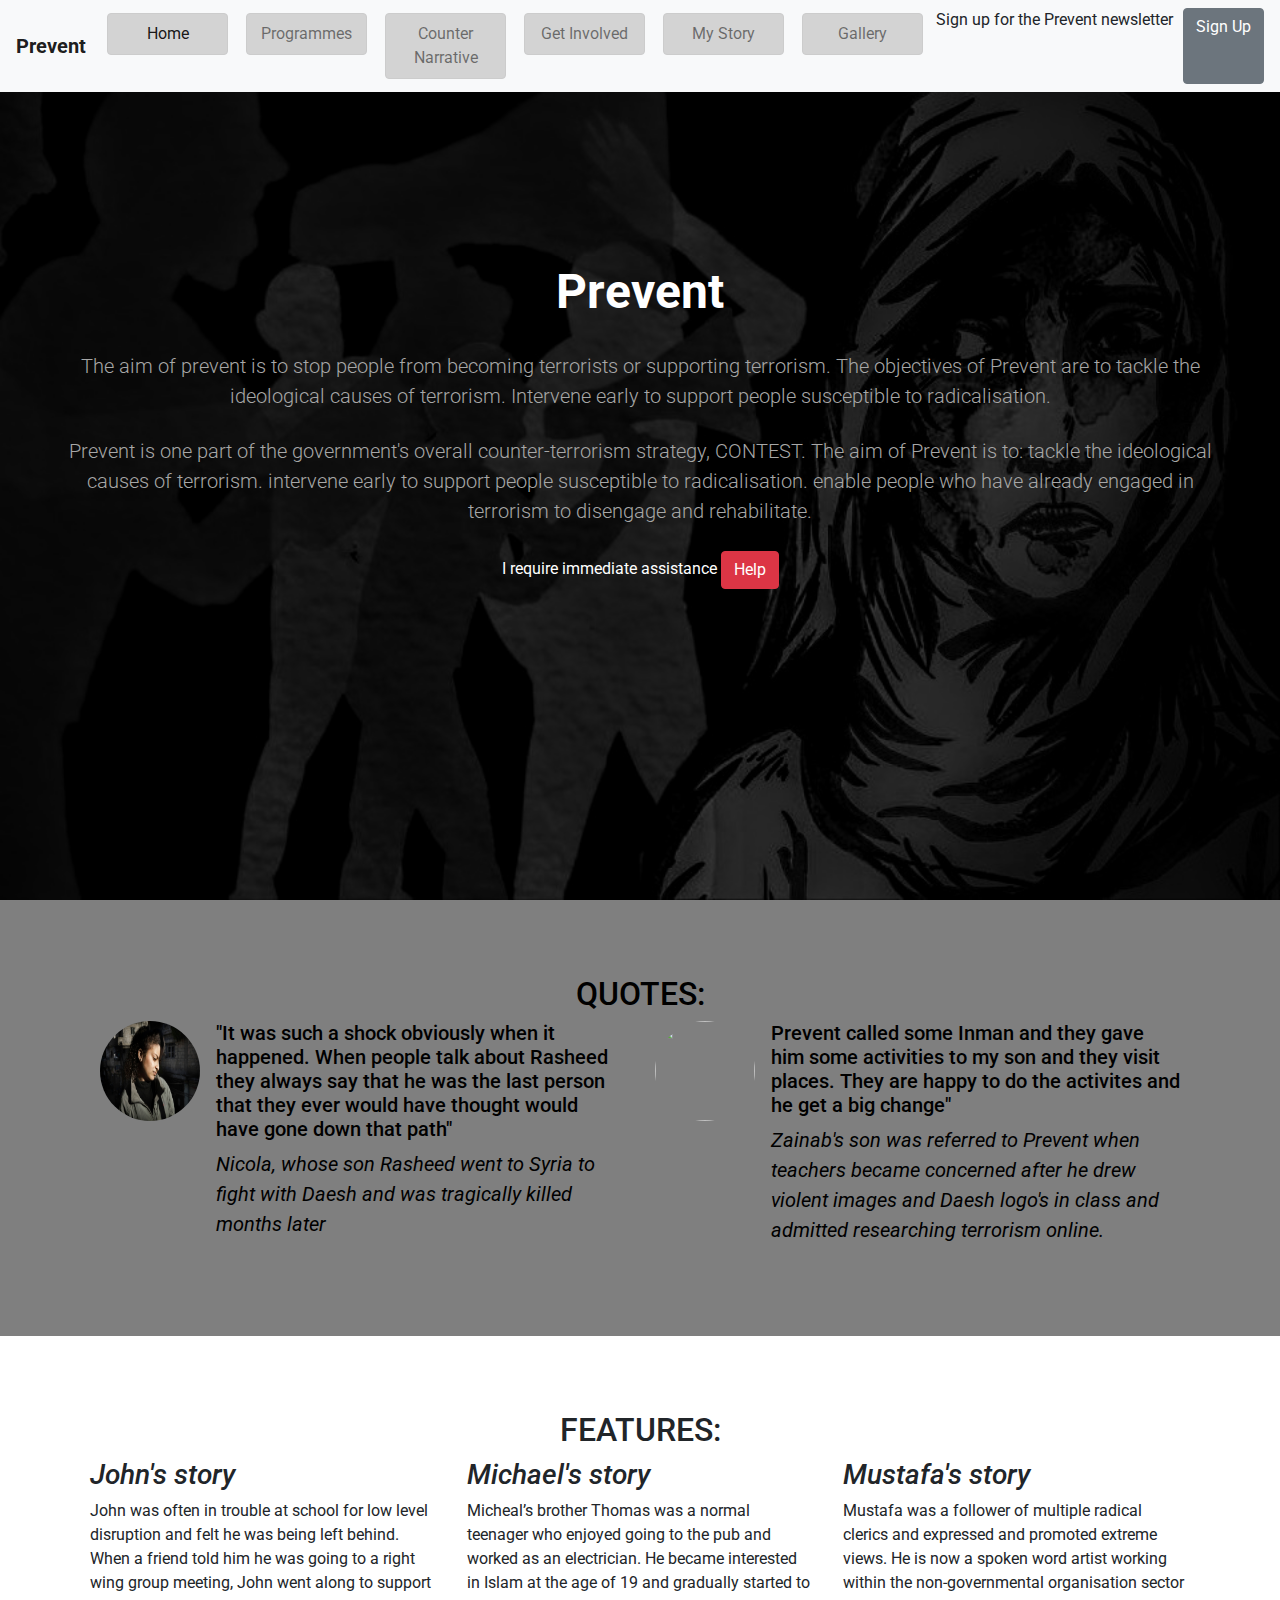
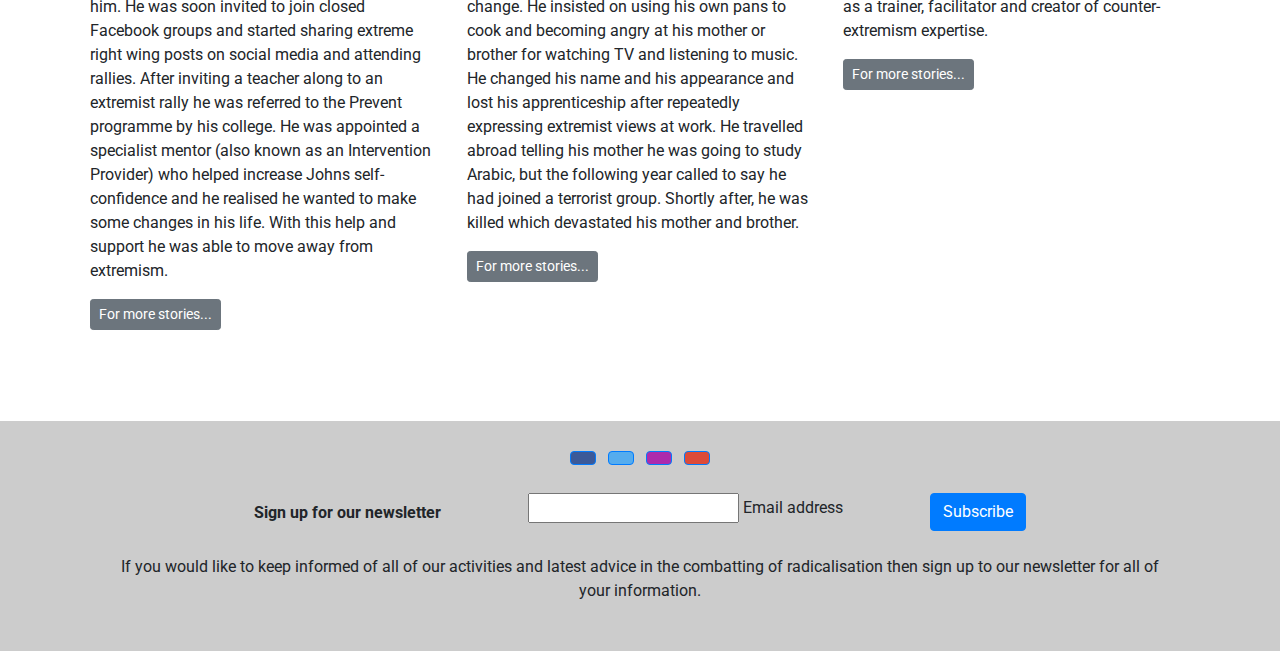
==== index.html @ 897208bc "fix error" ====
<!DOCTYPE html>
<html lang="en">

<head>
    <meta charset="UTF-8">
    <meta name="viewport" content="width=device-width, initial-scale=1.0">
    <!-- Font awesome -->
    <script src="https://kit.fontawesome.com/497e577645.js" crossorigin="anonymous"></script>
    <!-- Bootstrap -->
    <link rel="stylesheet" href="https://maxcdn.bootstrapcdn.com/bootstrap/4.1.3/css/bootstrap.min.css">
    <!-- CSS file -->
    <link rel="stylesheet" href="assets/style.css">
    <!-- Favicon -->
    <link rel="icon" type="image/png" sizes="48x48" href="../assets/images/red_hand_favicon.jpg">
    <!-- Meta tags, kewywords, author for SEO -->
    <meta name="description" content="The aim of Prevent is to stop people from becoming terrorists or supporting terrorism.">
    <meta name="keywords" content="Prevent, radicalisation, terrorism">
    <meta name="author" content="ShakaHacka">
    <!-- Topic and Site Title -->
    <title>Prevent</title>
</head>

<body>
    <!--Nav-->
    <!-- Nav bar styles with responsive expansion and fixed positioning as well as colours -->
    <nav class="navbar navbar-light navbar-expand-lg bg-light fixed-top">
        <!-- Sends user back to home page when clicked -->
        <a href="/index.html" class="navbar-brand"><strong>Prevent</strong>
        </a>
        <!-- Toggle navigation for smaller devices -->
        <button class="navbar-toggler ml-auto" type="button" data-toggle="collapse" data-target="#navbarNavDropdown"
            aria-controls="navbarNavDropdown" aria-expanded="false" aria-label="Toggle navigation">
            <!-- Toggle burger icon -->
            <span class="navbar-toggler-icon"></span></button>
        
        <div class="collapse navbar-collapse" id="navbarNavDropdown">
            <!-- Site pages linked in nav bar -->
            <ul class="navbar-nav w-100 d-flex justify-content-between">
                <!-- Home page -->
                <li class="active nav-item mr-2"><a class="nav-link" href="index.html">Home</a></li>
                <!-- Programmes page -->
                <li class="nav-item mr-2"><a class="nav-link" href="programmes.html">Programmes</a></li>
                <!-- Counter Narrative page leading straight to downloadable document in seperate tab -->
                <li class="nav-item mr-2"><a class="nav-link"
                        href="assets/Radicalisation-the-counter-narrative-and-identifying-the-tipping-point-government-response-Eighth-Report-26-17-Cm-9555.pdf"
                        target="_blank">Counter
                        Narrative</a></li>
                <!-- Get involved page -->
                <li class="nav-item mr-2"><a class="nav-link" href="getinvolved.html">Get Involved</a></li>
                <!-- My story page -->
                <li class="nav-item mr-2"><a class="nav-link" href="mystory.html">My Story</a></li>
                <!-- Gallery page -->
                <li class="nav-item mr-2"><a class="nav-link" href="gallery.html">Gallery</a></li>
                <!-- Sign up button and label -->
            <label for="signup-button" class="label-button-spacing">Sign up for the Prevent
                    newsletter</label>
            <a href="#" id="signup-button" class="btn btn-secondary" data-toggle="modal"
                    data-target="#signupModal">Sign Up</a>
            </ul>
        </div>

        <!-- Sign Up Modal -->
        <div class="modal fade" id="signupModal" tabindex="-1" aria-labelledby="signupModalLabel" aria-hidden="true">
            <div class="modal-dialog">
                <div class="modal-content">
                    <div class="modal-header">
                        <h5 class="modal-title" id="signupModalLabel">Sign Up</h5>
                        <button type="button" class="close" data-dismiss="modal" aria-label="Close">
                            <span aria-hidden="true">&times;</span>
                        </button>
                    </div>
                    <div class="modal-body">
                        <!-- Sign up form inside modal popup -->
                        <form>
                            <div class="form-group">
                                <label for="first-name">First Name</label>
                                <input type="text" class="form-control" id="first-name"
                                    placeholder="Enter your first name">
                                <div class="form-group">
                                    <label for="Last">Last Name</label>
                                    <input type="text" class="form-control" id="last"
                                        placeholder="Enter your last name">
                                    <div class="form-group">
                                        <label for="email">Email address</label>
                                        <input type="email" class="form-control" id="email"
                                            placeholder="Enter your email">
                                    </div>

                                </div>
                                <!-- Submit button -->
                                <button type="submit" class="btn btn-secondary">Sign Up</button>
                            </div>
                        </form>
                    </div>
                    <div class="modal-footer">
                        <button type="button" class="btn btn-secondary" data-dismiss="modal">Close</button>
                    </div>
                    </ul>
    </nav>
    <!-- Background image in entrance of home page -->
    <div class="container-fluid callout-container">
        <div class="opaque-overlay">&nbsp;</div>
        <div class="row">
            <div class="col-12">
                <!-- Callout style introduction to page with title and brief text -->
                <section class="callout jumbotron text-center">
                    <h1 class="jumbotron-header">Prevent</h1>
                    <p class="lead">The aim of prevent is to stop people from becoming terrorists or supporting
                        terrorism.
                        The objectives of Prevent are to tackle the ideological causes of terrorism.
                        Intervene early to support people susceptible to radicalisation.</p>
                        <p class="lead">Prevent is one part of the government's overall counter-terrorism strategy, CONTEST. The aim of Prevent is to: tackle the ideological causes of terrorism. intervene early to support people susceptible to radicalisation. enable people who have already engaged in terrorism to disengage and rehabilitate.</p>
                    <!-- immediate assistance drop down button section -->
                    <div class="form-group">
                        <label for="immediate-assistance-button">I require immediate assistance</label>
                        <!-- button is added with boostrap -->
                        <button type="button" class="btn btn-danger" id="immediate-assistance-button">Help</button>
                    </div>
                    <div class="form-group" id="text-field-group" style="display: none;">
                        <p>If you do not work for a sector that falls under the Prevent duty, but you have a
                            concern
                            <!-- embedded link in local council -->
                            about an individual that you would like to share, please contact your <a href="https://www.gov.uk/guidance/making-a-referral-to-prevent">local council</a>
                            or
                            call the national police Prevent advice line on 0800 011 3764.
                            If you're deaf, hard of hearing or have a speech impairment, a police non-emergency
                            number is available as a text phone service on 18001 101.
                        </p>
                </section>
            </div>
        </div>
    </div>

    <!-- Main content of home page -->
    <div class="container-wrapper">
        <div class="container quotes-container content-container">
            <!-- quotes section -->
            <section class="quotes">
                <div class="row">
                    <div class="col-12 page-header">
                        <h2 class="text-uppercase">Quotes:</h2>
                    </div>
                </div>
                <div class="row">
                    <div class="col-12 col-md-6">
                        <div class="media">
                            <div class="d-none d-sm-block">
                                <img src="assets/images/image-sulaf-by-carole-alfarah.jpg" class="rounded-circle mr-3"
                                    height=100 width=100>
                            </div>
                            <div class="media-body">
                                <blockquote class="blockquote">
                                    <h5>"It was such a shock obviously when it happened. When people talk
                                        about Rasheed they always say that he was the last person that
                                        they ever would have thought would have gone down that path"</h5>
                                    <p><em>Nicola, whose son Rasheed went to Syria to fight with Daesh and
                                            was tragically killed months later</em></p>
                                </blockquote>
                            </div>
                        </div>
                    </div>



                    <div class="col-12 col-md-6">
                        <div class="media">
                            <div class="d-none d-sm-block">
                                <img src="assets/images/UNDP_Turkey_2021_mersin_innovation_center_182.jpeg"
                                    class="rounded-circle mr-3" height=100 width=100>
                            </div>
                            <div class="media-body">
                                <blockquote class="blockquote">
                                    <h5>Prevent called some Inman and they gave him some activities to my son and they
                                        visit places. They are happy to do the activites and he get a big change"</h5>
                                    <p><em>Zainab's son was referred to Prevent when teachers became concerned after he
                                            drew
                                            violent
                                            images and Daesh logo's in class and admitted researching terrorism
                                            online.</em></p>

                                </blockquote>
                            </div>
                        </div>
                    </div>
            </section>
        </div>
    </div>


    <!---features-->
    <section class="features">
        <div class="container features-container content-container">
            <div class="row">
                <div class="col-12 page-header">
                    <h2 class="text-uppercase">Features:</h2>
                </div>
            </div>

            <div class="row">
                <div class="col-12 col-md-6 col-lg-4">
                    <div class="features">
                        <h3><i class="fa-solid fa-book-open d-none d-sm-inline"> John's story</i></h3>
                        <p>John was often in trouble at school for low level disruption and felt he was being left behind. When a friend told him he was going to a right wing group meeting, John went along to support him. He was soon invited to join closed Facebook groups and started sharing extreme right wing posts on social media and attending rallies. After inviting a teacher along to an extremist rally he was referred to the Prevent programme by his college. He was appointed a specialist mentor (also known as an Intervention Provider) who helped increase Johns self-confidence and he realised he wanted to make some changes in his life. With this help and support he was able to move away from extremism. </p>
                        <!-- Link to my story page -->
                        <p><a class="btn btn-sm btn-secondary" href="mystory.html">For more stories...</a></p>
                    </div>
                </div>
                <div class="col-12 col-md-6 col-lg-4">
                    <div class="features">
                        <h3><i class="fa-solid fa-book-open d-none d-sm-inline"> Michael's story</i></h3>
                        <p>Micheal’s brother Thomas was a normal teenager who enjoyed going to the pub and worked as an electrician. He became interested in Islam at the age of 19 and gradually started to change. He insisted on using his own pans to cook and becoming angry at his mother or brother for watching TV and listening to music. He changed his name and his appearance and lost his apprenticeship after repeatedly expressing extremist views at work. He travelled abroad telling his mother he was going to study Arabic, but the following year called to say he had joined a terrorist group. Shortly after, he was killed which devastated his mother and brother.
                        </p>
                        <!-- Link to my story page -->
                        <p><a class="btn btn-sm btn-secondary" href="mystory.html">For more stories...</a></p>
                    </div>
                </div>
                <div class="col-12 d-md-none d-lg-block col-lg-4">
                    <div class="features">
                        <h3><i class="fa-solid fa-book-open d-none d-sm-inline"> Mustafa's story</i></h3>
                        <p>Mustafa was a follower of multiple radical clerics and expressed and promoted extreme views. He is now a spoken word artist working within the non-governmental organisation sector as a trainer, facilitator and creator of counter-extremism expertise.
                        </p>
                        <!-- Link to my story page -->
                        <p><a class="btn btn-sm btn-secondary" href="mystory.html">For more stories...</a></p>

                    </div>
                </div>
            </div>
    </section>
    </div>
    </div>


    </article>

    <!-- Footer -->
    <footer class="text-center" style="background-color:#cccccc;">

    <div class="container p-4">

        <!-- Social Media contact links -->
        <section class="mb-4">
            <!-- Facebook styled link in footer -->
            <a class="btn btn-primary btn-floating m-1" style="background-color: #3b5998" href="https://en-gb.facebook.com/" target="_blank" role="button"><i class="fab fa-facebook-f"></i></a>
            <!-- Twitter styled link in footer -->
            <a class="btn btn-primary btn-floating m-1" style="background-color: #55acee" href="https://x.com/?lang=en" target="_blank" role="button"><i class="fab fa-twitter"></i></a>
            <!-- Instagram styled link in footer -->
            <a class="btn btn-primary btn-floating m-1" style="background-color: #ac2bac" href="https://www.instagram.com/" target="_blank" role="button"><i class="fab fa-instagram"></i></a>
            <!-- Youtube styled link in footer -->
            <a class="btn btn-primary btn-floating m-1" style="background-color: #dd4b39" href="https://www.youtube.com/watch?v=Otc2eaRY32s&t=25s&pp=ygUccHJldmVudCByYWRpY2FsaXNhdGlvbiB2aWRlbw%3D%3D" target="_blank" role="button"><i class="fab fa-youtube"></i></a>
        </section>
<!-- signup section of footer with a form for easy access on any page. -->
        <section class="">
            <form action="">
                <!-- bootstrap styles added to layout the footer features -->
                <div class="row d-flex justify-content-center">
                    <div class="col-auto">
                        <!-- Sign up form part of the footer -->
                        <p class="pt-2">
                            <strong>Sign up for our newsletter</strong>
                        </p>
                    </div>
                    <div class="col-md-5 col-12">
                        <div class="form-outline mb-4">
                            <input type="email" id="form5Example2" lass="form-control" />
                            <label class="form-label" for="form5Example2">Email address</label>
                        </div>
                    </div>
                    <!-- Signup submit button -->
                    <div class="col-auto">
                        <button type="submit" class="btn btn-primary mb-4">Subscribe</button>
                    </div>
                </div>
            </form>
        </section>
<!-- signup section of the footer, adding another accessible option on every page to easily sign up for more information -->
        <section class="mb-4">
            <p>If you would like to keep informed of all of our activities and latest advice in the combatting of radicalisation then sign up to our newsletter for all of your information.</p>
        </section>
    </div>
</footer>




<!-- modal section for signup -->
<div class="modal" tabindex="-1">
    <div class="modal-dialog">
        <div class="modal-content">
            <div class="modal-header">
                <h5 class="modal-title">Modal title</h5>
                <button type="button" class="close" data-dismiss="modal" aria-label="Close">
                    <span aria-hidden="true">&times;</span>
                </button>
            </div>
            <div class="modal-body">
                <p>Modal body text goes here.</p>
            </div>
            <div class="modal-footer">
                <button type="button" class="btn btn-secondary" data-dismiss="modal">Close</button>
                <button type="button" class="btn btn-primary">Save changes</button>
            </div>
        </div>
    </div>
</div>
    <!-- javascript links -->
<script src="https://cdn.jsdelivr.net/npm/jquery@3.5.1/dist/jquery.slim.min.js" integrity="sha384-DfXdz2htPH0lsSSs5nCTpuj/zy4C+OGpamoFVy38MVBnE+IbbVYUew+OrCXaRkfj" crossorigin="anonymous"></script>
<script src="https://cdn.jsdelivr.net/npm/popper.js@1.16.1/dist/umd/popper.min.js" integrity="sha384-9/reFTGAW83EW2RDu2S0VKaIzap3H66lZH81PoYlFhbGU+6BZp6G7niu735Sk7lN" crossorigin="anonymous"></script>
<script src="https://cdn.jsdelivr.net/npm/bootstrap@4.6.2/dist/js/bootstrap.min.js" integrity="sha384-+sLIOodYLS7CIrQpBjl+C7nPvqq+FbNUBDunl/OZv93DB7Ln/533i8e/mZXLi/P+" crossorigin="anonymous"></script>
<link rel="stylesheet" href="https://cdn.jsdelivr.net/npm/bootstrap@4.6.2/dist/css/bootstrap.min.css" integrity="sha384-xOolHFLEh07PJGoPkLv1IbcEPTNtaed2xpHsD9ESMhqIYd0nLMwNLD69Npy4HI+N" crossorigin="anonymous">
<!-- script for field entry -->
<script>
    document.getElementById('immediate-assistance-button').addEventListener('click', function () {
        var textFieldGroup = document.getElementById('text-field-group');
        if (textFieldGroup.style.display === 'none') {
                textFieldGroup.style.display = 'block';
            } else {
                textFieldGroup.style.display = 'none';
            }
        });
</script>

</body>

</html>
---- assets/style.css ----
@import url('https://fonts.googleapis.com/css?family=Roboto:100,200,300,400,500,600,700|Exo:100,200,300,400,500,600,700');

section {
    padding-left: 10px;
    padding-right: 10px;
}

/* container styling */

.container-wrapper {
    background-color: rgba(0, 0, 0, .5);
    color: black;
}

.alert-container {}

.callout-container {
    color: #fff;
    height: 100vh;
    background: url(../assets/images/param-featured-radicalisation.jpg) no-repeat bottom right fixed;
    -webkit-background-size: cover;
    -moz-background-size: cover;
    -o-background-size: cover;
    background-size: cover;
    display: flex;
    align-items: center;
    justify-content: center;
    position: relative;
    font-family: 'Roboto', sans-serif;

}

.opaque-overlay {
    position: absolute;
    top: 0;
    left: 0;
    height: 100%;
    width: 100%;
    background-color: rgba(0, 0, 0, 0.5);
}

.quotes-container {
    padding: 20px;

}

.features-container {
    padding: 20px;

}

/* page heading */
.page-header {
    margin-bottom: 0;
    border-bottom: 0;
    text-align: center;
}

.page-header h2 {
    margin-top: 0;
    }

    /* Content container */
    .content-container {
    padding-top: 75px;
    padding-bottom: 75px;
    }


    /*-------------------footer------------*/
    .inline-block {
        display: inline-block;
    }
    .general-sub {
        color: black;

    }
    
/*-------jumbotron-----*/

.jumbotron {
    background-color: transparent !important;
}

.jumbotron h1 {
    color: white;
    font-weight: bold;
    font-size: 3em;
    margin-bottom: 30px;
    color: white;
    border: none;
}

.jumbotron .lead {
    color: #a7a7a7;
    margin: 25px 0;
}

.jumbotron small {
    font-size: 100%;
    font-style: italic;
    color: #d0d0d0;
}

/* Navbar Styling */
.navbar-nav {
    display: flex;
    justify-content: space-between;
    width: 100%;
}

.nav-item {
    flex: 1;
    /* Make each nav item take equal space */
}

.nav-item .nav-link {
    border: 1px solid #ccc;
    border-radius: 4px;
    padding: 8px 12px;
    margin: 5px;
    text-align: center;
    color: black;
    background-color: lightgrey;
}

.nav-item .nav-link:hover {
    text-decoration: underline;
}

.label-button-spacing {
    margin-left: 0px;
    text-align: left;
    margin-right: 10px;
}


#circle-cover-bg {
    background: url(../assets/images/large.webp) no-repeat center center;
    background-size: cover;

    height: 90vw;
    width: 90vw;
    margin-bottom: 20px;
    /*---makes the picture a circle----*/
    border-radius: 50%;
    max-width: 300px;
    max-height: 300px;


}


#programme-image {
    display: flex;
    align-items: center;
    justify-content: center;

}

.programmes-background {
    color: white;
    background: url(../assets/images/param-featured-radicalisation.jpg) repeat bottom right fixed;

}


/* mystory styling */
/* styling for the main body of the mystory page */
main {
    margin: 0;
    background-color: rgb(41, 38, 38);
    display: block;
}
/* makes the youtube video the original size when embedded */
#casestudy-video {
    max-width: initial;
}
/* styling for first case study heading div */
#casestudy1 {
    text-align: center;
    color: #fff;
    padding: 20px;
    font-size: 2.5rem;
}
/* styling for second case study heading div*/
#casestudy2 {
    text-align: center;
    color: #fff;
    padding: 20px;
    font-size: 2.5rem;
}
/* style for immediate help section */
.immediatehelp div > h2 {
    text-align: center;
    padding: 20px;
    color: #db1717;
    font-size: 3rem;
}
.immediatehelp div > p {
    font-size: larger;
    text-align: left;
    padding: 20px;
}



/* Footer Styling */
.footer  {
    margin-top: 5px;
}


/*--------------------------------different devices---------------*/
/* Adjust header layout for mobile */
@media (max-width: 768px) {
    header {
        padding: 10px;
    }

}

/* Adjust main content layout for mobile */
@media  (max-width: 768px) {
    main {
        padding: 10px;
    }
}

/* Adjust footer layout for mobile */
@media (max-width: 768px) {
    footer {
        padding: 10px;
    }
}



/* Media Queries for my story page */
/* for screens 1200px wide and above (desktop) */
@media screen and (min-width: 1200px) {

}

/* for screens that are 768px wide or less (tablet+mobile) */
@media screen and (max-width: 768px) { 
    #casestudy-title {
        font-size: 1.8rem;
    }
    iframe {
        max-width: 400px;
        max-height: 200px;
    }
}

/* for screens that are 520px wide or less (mobile) */
@media screen and (max-width: 520px) {
    iframe {
        max-width: 250px;
        max-height: 130px;
    }
}
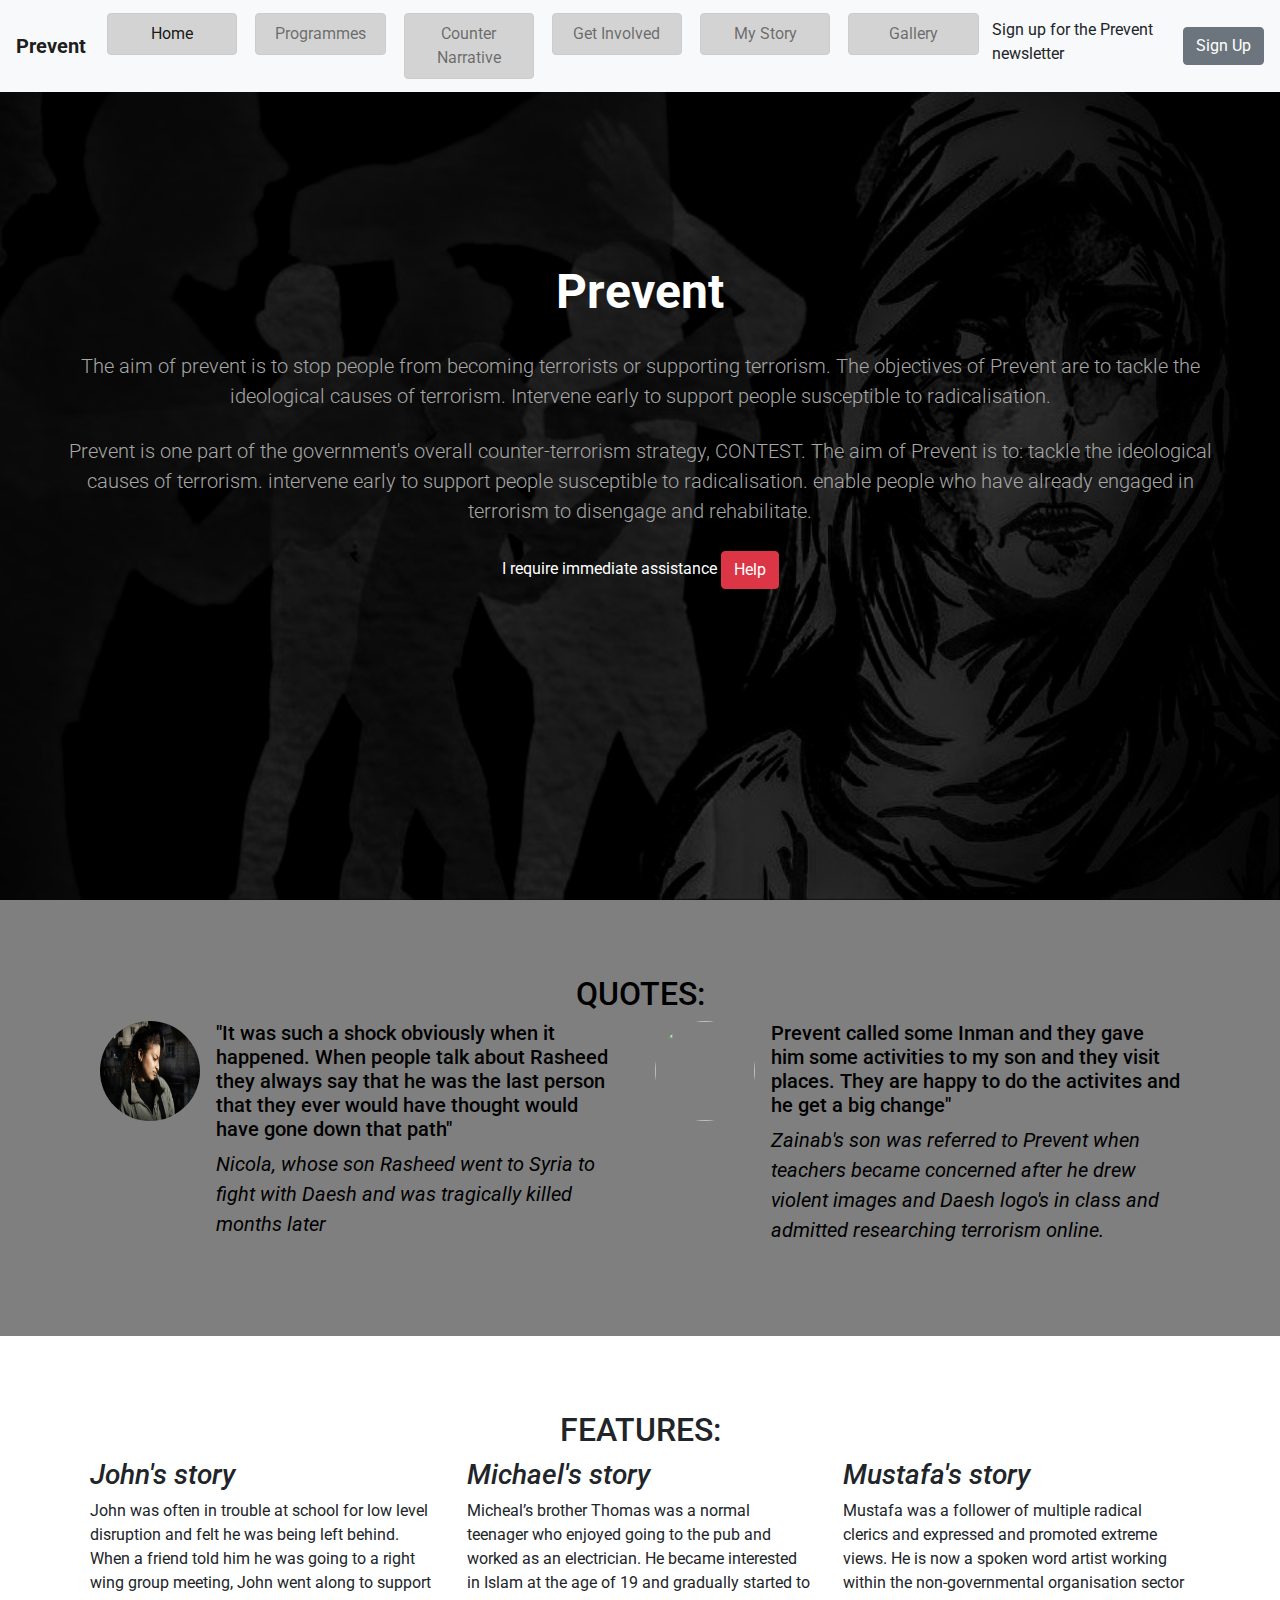
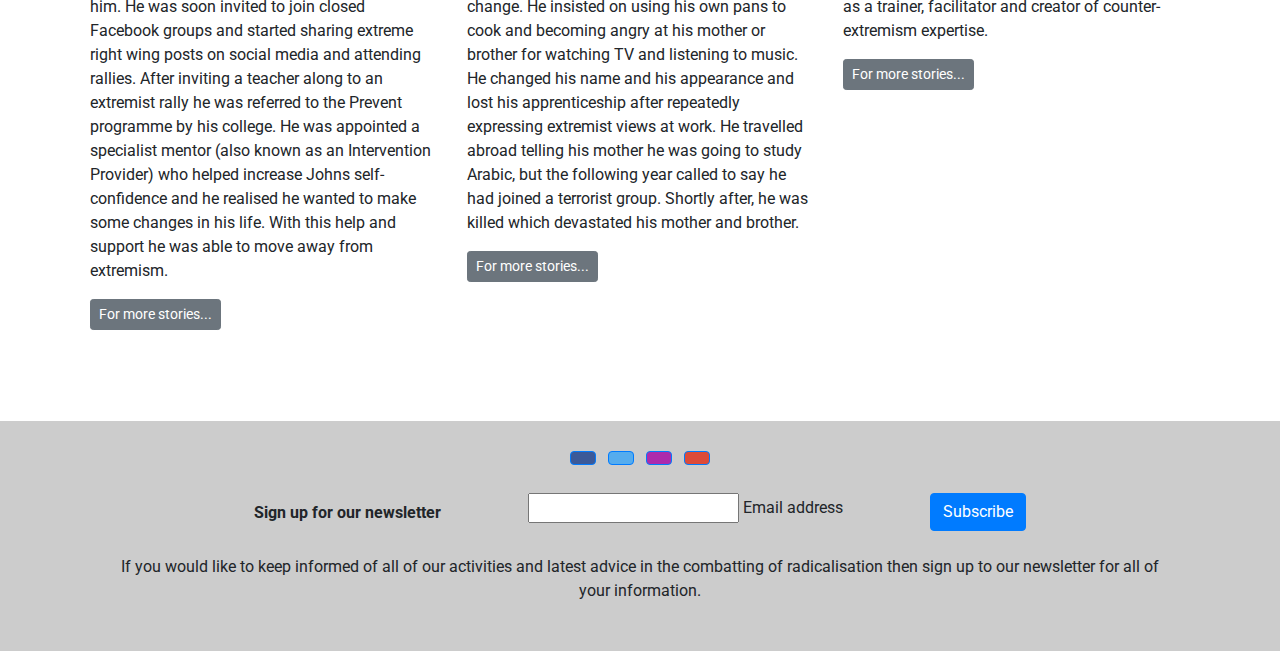
==== commit 6ffadb0c: "fix errors" ====
--- a/index.html
+++ b/index.html
@@ -25,8 +25,7 @@
     <!-- Nav bar styles with responsive expansion and fixed positioning as well as colours -->
     <nav class="navbar navbar-light navbar-expand-lg bg-light fixed-top">
         <!-- Sends user back to home page when clicked -->
-        <a href="/index.html" class="navbar-brand"><strong>Prevent</strong>
-        </a>
+        <a href="/index.html" class="navbar-brand"><strong>Prevent</strong></a>
         <!-- Toggle navigation for smaller devices -->
         <button class="navbar-toggler ml-auto" type="button" data-toggle="collapse" data-target="#navbarNavDropdown"
             aria-controls="navbarNavDropdown" aria-expanded="false" aria-label="Toggle navigation">
@@ -51,14 +50,15 @@
                 <li class="nav-item mr-2"><a class="nav-link" href="mystory.html">My Story</a></li>
                 <!-- Gallery page -->
                 <li class="nav-item mr-2"><a class="nav-link" href="gallery.html">Gallery</a></li>
+            </ul>
                 <!-- Sign up button and label -->
-            <label for="signup-button" class="label-button-spacing">Sign up for the Prevent
+                <label for="signup-button" class="label-button-spacing">Sign up for the Prevent
                     newsletter</label>
             <a href="#" id="signup-button" class="btn btn-secondary" data-toggle="modal"
                     data-target="#signupModal">Sign Up</a>
-            </ul>
         </div>
 
+    </nav>       
         <!-- Sign Up Modal -->
         <div class="modal fade" id="signupModal" tabindex="-1" aria-labelledby="signupModalLabel" aria-hidden="true">
             <div class="modal-dialog">
@@ -95,8 +95,11 @@
                     <div class="modal-footer">
                         <button type="button" class="btn btn-secondary" data-dismiss="modal">Close</button>
                     </div>
-                    </ul>
-    </nav>
+                </div>
+            </div>        
+        </div>            
+
+
     <!-- Background image in entrance of home page -->
     <div class="container-fluid callout-container">
         <div class="opaque-overlay">&nbsp;</div>
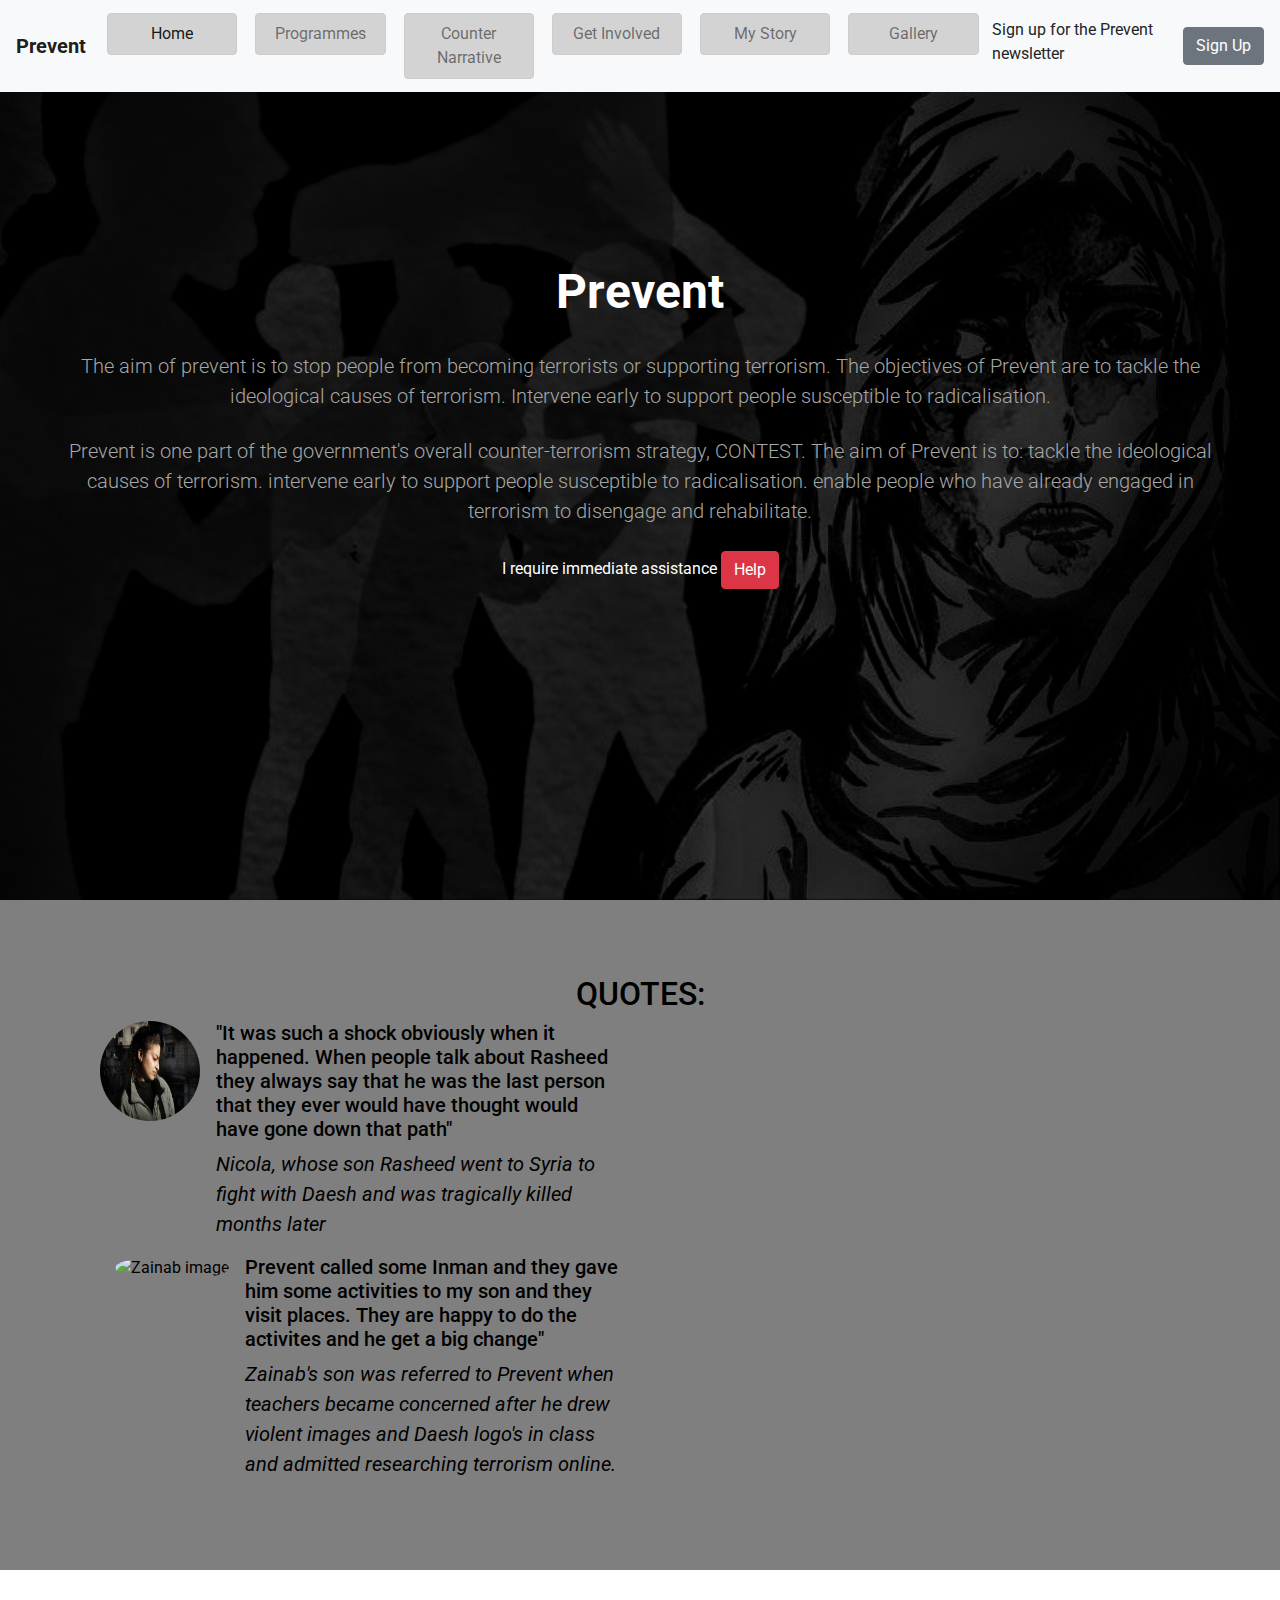
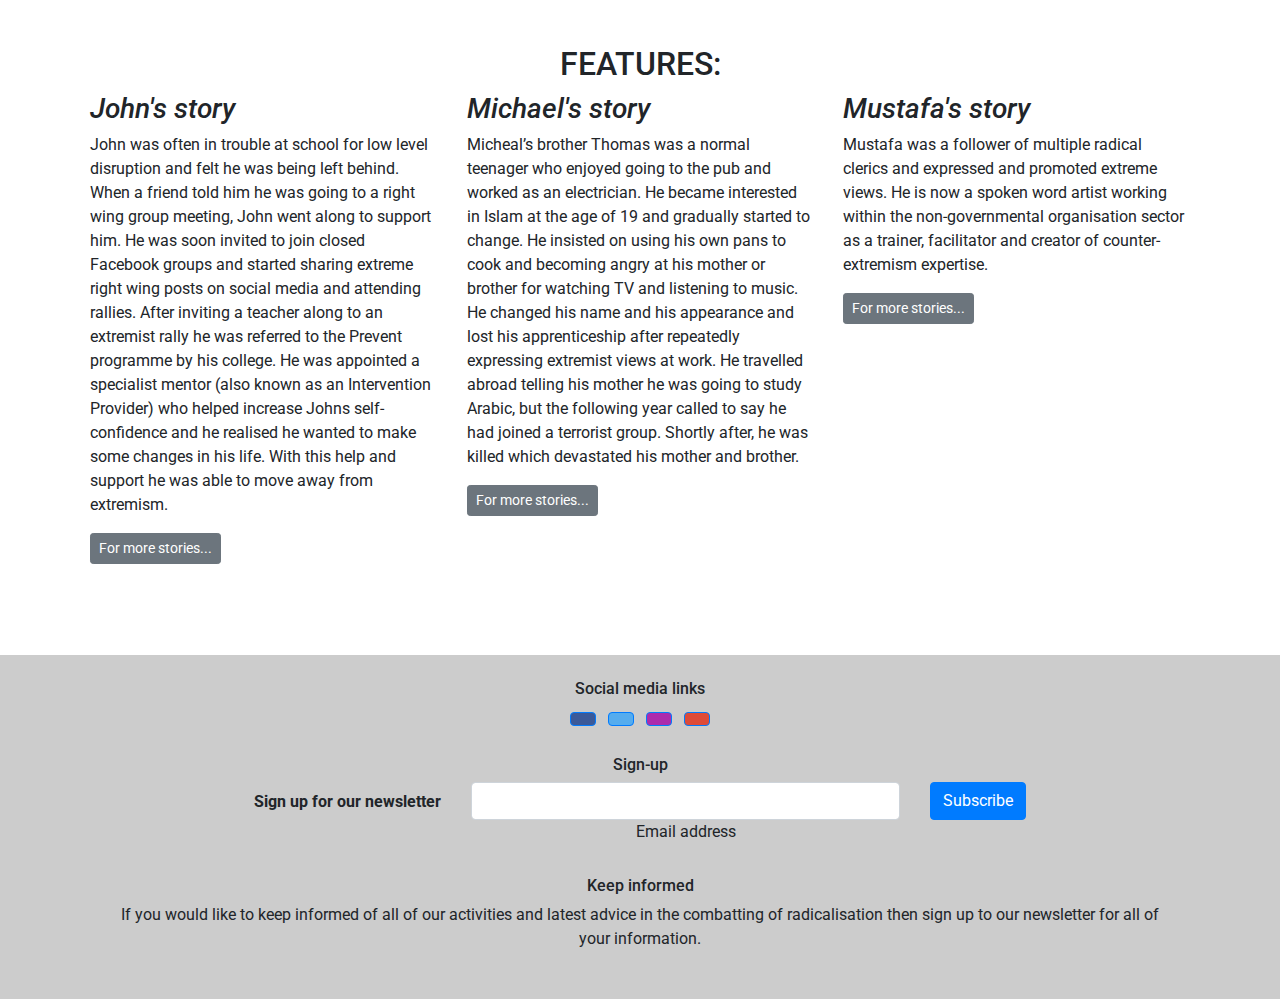
==== commit b66b8440: "fix index errors" ====
--- a/index.html
+++ b/index.html
@@ -52,10 +52,8 @@
                 <li class="nav-item mr-2"><a class="nav-link" href="gallery.html">Gallery</a></li>
             </ul>
                 <!-- Sign up button and label -->
-                <label for="signup-button" class="label-button-spacing">Sign up for the Prevent
-                    newsletter</label>
-            <a href="#" id="signup-button" class="btn btn-secondary" data-toggle="modal"
-                    data-target="#signupModal">Sign Up</a>
+                <label class="label-button-spacing">Sign up for the Prevent newsletter</label>
+                <a href="#" id="signup-button" class="btn btn-secondary" data-toggle="modal" data-target="#signupModal">Sign Up</a>
         </div>
 
     </nav>       
@@ -77,7 +75,7 @@
                                 <input type="text" class="form-control" id="first-name"
                                     placeholder="Enter your first name">
                                 <div class="form-group">
-                                    <label for="Last">Last Name</label>
+                                    <label for="last">Last Name</label>
                                     <input type="text" class="form-control" id="last"
                                         placeholder="Enter your last name">
                                     <div class="form-group">
@@ -112,7 +110,7 @@
                         terrorism.
                         The objectives of Prevent are to tackle the ideological causes of terrorism.
                         Intervene early to support people susceptible to radicalisation.</p>
-                        <p class="lead">Prevent is one part of the government's overall counter-terrorism strategy, CONTEST. The aim of Prevent is to: tackle the ideological causes of terrorism. intervene early to support people susceptible to radicalisation. enable people who have already engaged in terrorism to disengage and rehabilitate.</p>
+                    <p class="lead">Prevent is one part of the government's overall counter-terrorism strategy, CONTEST. The aim of Prevent is to: tackle the ideological causes of terrorism. intervene early to support people susceptible to radicalisation. enable people who have already engaged in terrorism to disengage and rehabilitate.</p>
                     <!-- immediate assistance drop down button section -->
                     <div class="form-group">
                         <label for="immediate-assistance-button">I require immediate assistance</label>
@@ -129,6 +127,7 @@
                             If you're deaf, hard of hearing or have a speech impairment, a police non-emergency
                             number is available as a text phone service on 18001 101.
                         </p>
+                    </div>    
                 </section>
             </div>
         </div>
@@ -148,7 +147,7 @@
                     <div class="col-12 col-md-6">
                         <div class="media">
                             <div class="d-none d-sm-block">
-                                <img src="assets/images/image-sulaf-by-carole-alfarah.jpg" class="rounded-circle mr-3"
+                                <img src="assets/images/image-sulaf-by-carole-alfarah.jpg" alt = "Nicola image" class="rounded-circle mr-3"
                                     height=100 width=100>
                             </div>
                             <div class="media-body">
@@ -162,13 +161,13 @@
                             </div>
                         </div>
                     </div>
-
+                </div>
 
 
                     <div class="col-12 col-md-6">
                         <div class="media">
                             <div class="d-none d-sm-block">
-                                <img src="assets/images/UNDP_Turkey_2021_mersin_innovation_center_182.jpeg"
+                                <img src="assets/images/UNDP_Turkey_2021_mersin_innovation_center_182.jpeg" alt="Zainab image"
                                     class="rounded-circle mr-3" height=100 width=100>
                             </div>
                             <div class="media-body">
@@ -228,12 +227,8 @@
                     </div>
                 </div>
             </div>
-    </section>
-    </div>
-    </div>
-
-
-    </article>
+        </div>
+        </section>
 
     <!-- Footer -->
     <footer class="text-center" style="background-color:#cccccc;">
@@ -242,6 +237,7 @@
 
         <!-- Social Media contact links -->
         <section class="mb-4">
+            <h6>Social media links</h6>
             <!-- Facebook styled link in footer -->
             <a class="btn btn-primary btn-floating m-1" style="background-color: #3b5998" href="https://en-gb.facebook.com/" target="_blank" role="button"><i class="fab fa-facebook-f"></i></a>
             <!-- Twitter styled link in footer -->
@@ -253,7 +249,8 @@
         </section>
 <!-- signup section of footer with a form for easy access on any page. -->
         <section class="">
-            <form action="">
+        <h6>Sign-up</h6>    
+            <form>
                 <!-- bootstrap styles added to layout the footer features -->
                 <div class="row d-flex justify-content-center">
                     <div class="col-auto">
@@ -264,7 +261,7 @@
                     </div>
                     <div class="col-md-5 col-12">
                         <div class="form-outline mb-4">
-                            <input type="email" id="form5Example2" lass="form-control" />
+                            <input type="email" id="form5Example2" class="form-control">
                             <label class="form-label" for="form5Example2">Email address</label>
                         </div>
                     </div>
@@ -277,6 +274,7 @@
         </section>
 <!-- signup section of the footer, adding another accessible option on every page to easily sign up for more information -->
         <section class="mb-4">
+         <h6>Keep informed</h6>   
             <p>If you would like to keep informed of all of our activities and latest advice in the combatting of radicalisation then sign up to our newsletter for all of your information.</p>
         </section>
     </div>
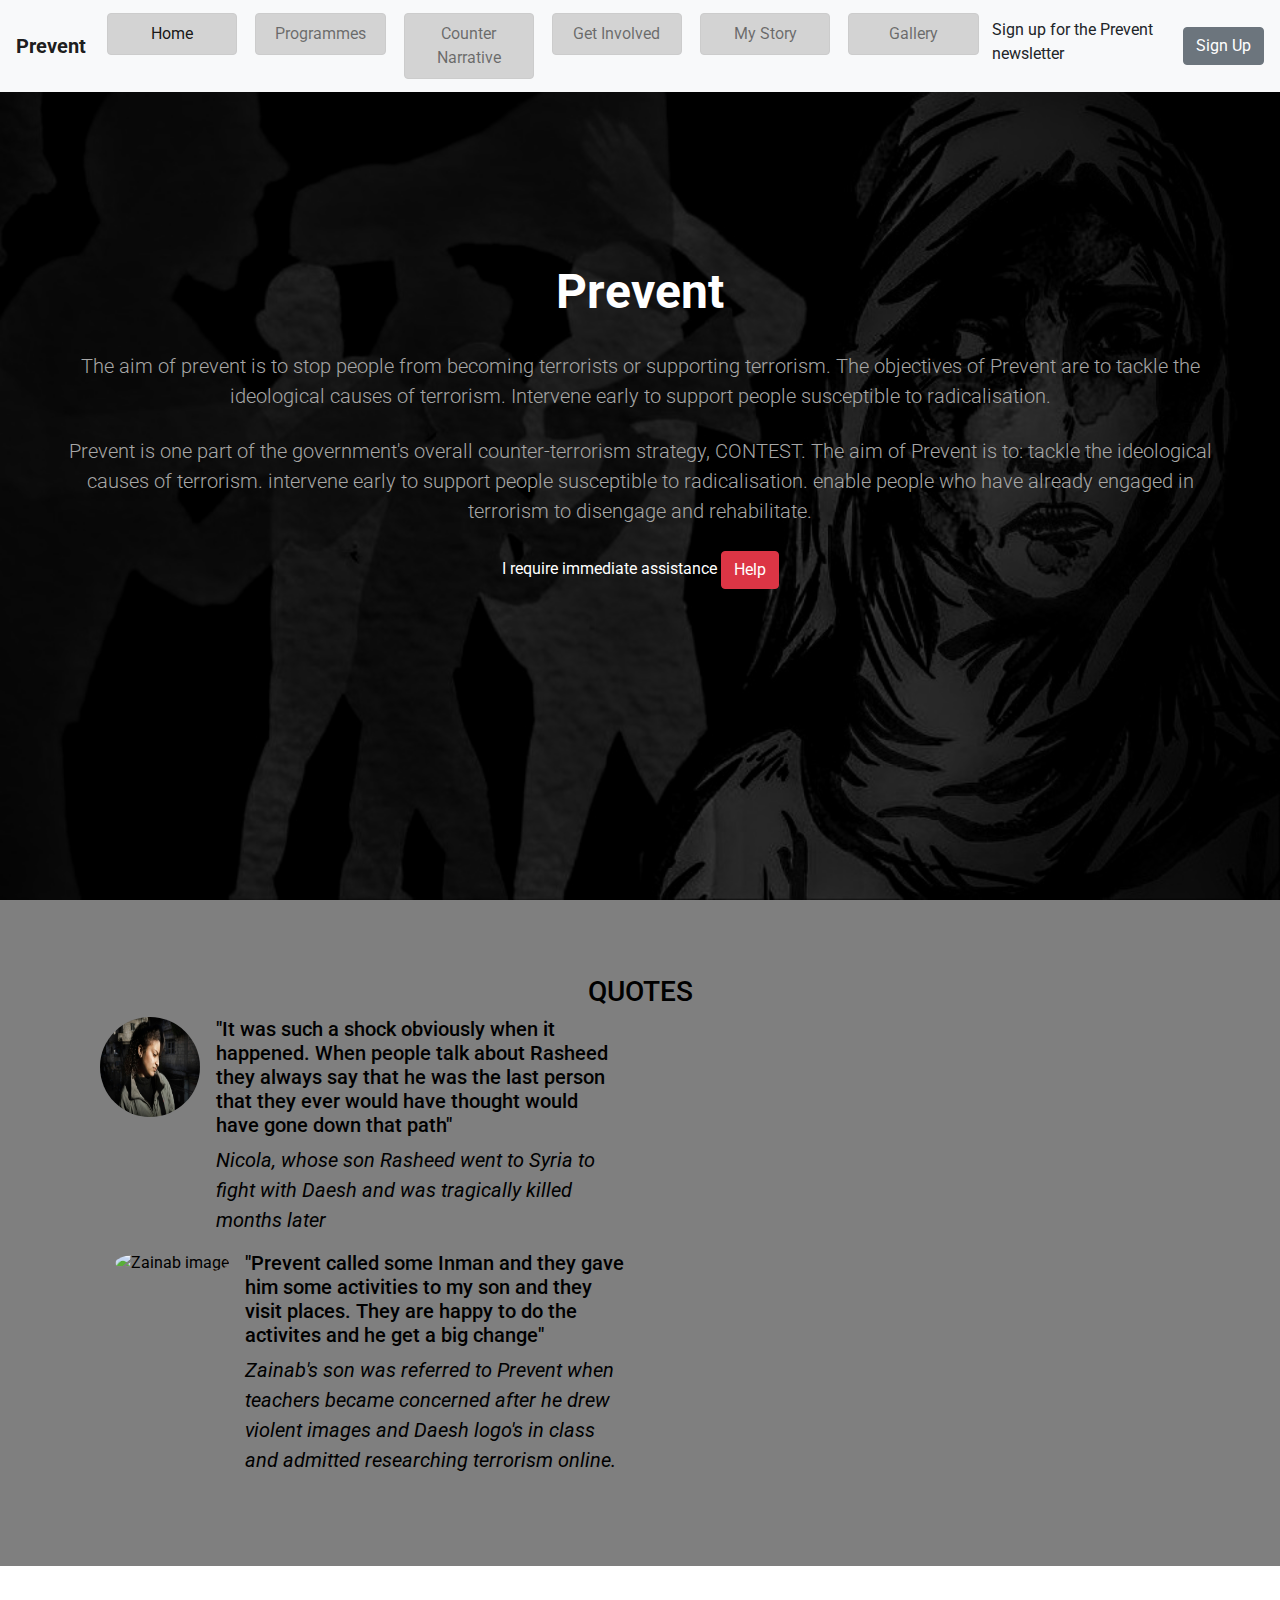
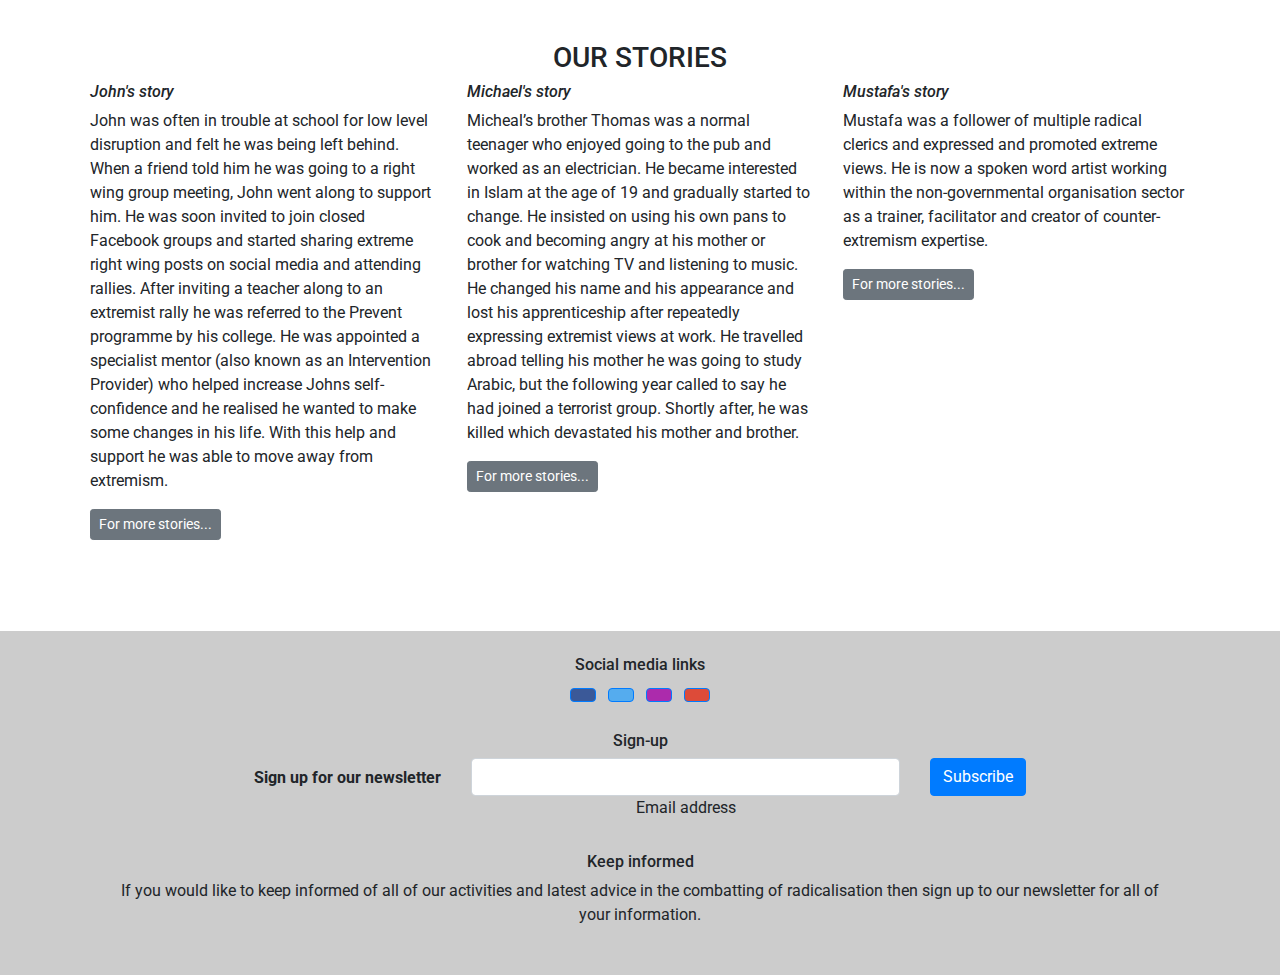
==== commit 1d19c420: "styling" ====
--- a/index.html
+++ b/index.html
@@ -140,7 +140,7 @@
             <section class="quotes">
                 <div class="row">
                     <div class="col-12 page-header">
-                        <h2 class="text-uppercase">Quotes:</h2>
+                        <h3 class="text-uppercase">Quotes</h3>
                     </div>
                 </div>
                 <div class="row">
@@ -172,7 +172,7 @@
                             </div>
                             <div class="media-body">
                                 <blockquote class="blockquote">
-                                    <h5>Prevent called some Inman and they gave him some activities to my son and they
+                                    <h5>"Prevent called some Inman and they gave him some activities to my son and they
                                         visit places. They are happy to do the activites and he get a big change"</h5>
                                     <p><em>Zainab's son was referred to Prevent when teachers became concerned after he
                                             drew
@@ -194,14 +194,14 @@
         <div class="container features-container content-container">
             <div class="row">
                 <div class="col-12 page-header">
-                    <h2 class="text-uppercase">Features:</h2>
+                    <h3 class="text-uppercase">Our Stories</h3>
                 </div>
             </div>
 
             <div class="row">
                 <div class="col-12 col-md-6 col-lg-4">
                     <div class="features">
-                        <h3><i class="fa-solid fa-book-open d-none d-sm-inline"> John's story</i></h3>
+                        <h6><i class="fa-solid fa-book-open d-none d-sm-inline"> John's story</i></h6>
                         <p>John was often in trouble at school for low level disruption and felt he was being left behind. When a friend told him he was going to a right wing group meeting, John went along to support him. He was soon invited to join closed Facebook groups and started sharing extreme right wing posts on social media and attending rallies. After inviting a teacher along to an extremist rally he was referred to the Prevent programme by his college. He was appointed a specialist mentor (also known as an Intervention Provider) who helped increase Johns self-confidence and he realised he wanted to make some changes in his life. With this help and support he was able to move away from extremism. </p>
                         <!-- Link to my story page -->
                         <p><a class="btn btn-sm btn-secondary" href="mystory.html">For more stories...</a></p>
@@ -209,7 +209,7 @@
                 </div>
                 <div class="col-12 col-md-6 col-lg-4">
                     <div class="features">
-                        <h3><i class="fa-solid fa-book-open d-none d-sm-inline"> Michael's story</i></h3>
+                        <h6><i class="fa-solid fa-book-open d-none d-sm-inline"> Michael's story</i></h6>
                         <p>Micheal’s brother Thomas was a normal teenager who enjoyed going to the pub and worked as an electrician. He became interested in Islam at the age of 19 and gradually started to change. He insisted on using his own pans to cook and becoming angry at his mother or brother for watching TV and listening to music. He changed his name and his appearance and lost his apprenticeship after repeatedly expressing extremist views at work. He travelled abroad telling his mother he was going to study Arabic, but the following year called to say he had joined a terrorist group. Shortly after, he was killed which devastated his mother and brother.
                         </p>
                         <!-- Link to my story page -->
@@ -218,7 +218,7 @@
                 </div>
                 <div class="col-12 d-md-none d-lg-block col-lg-4">
                     <div class="features">
-                        <h3><i class="fa-solid fa-book-open d-none d-sm-inline"> Mustafa's story</i></h3>
+                        <h6><i class="fa-solid fa-book-open d-none d-sm-inline"> Mustafa's story</i></h6>
                         <p>Mustafa was a follower of multiple radical clerics and expressed and promoted extreme views. He is now a spoken word artist working within the non-governmental organisation sector as a trainer, facilitator and creator of counter-extremism expertise.
                         </p>
                         <!-- Link to my story page -->
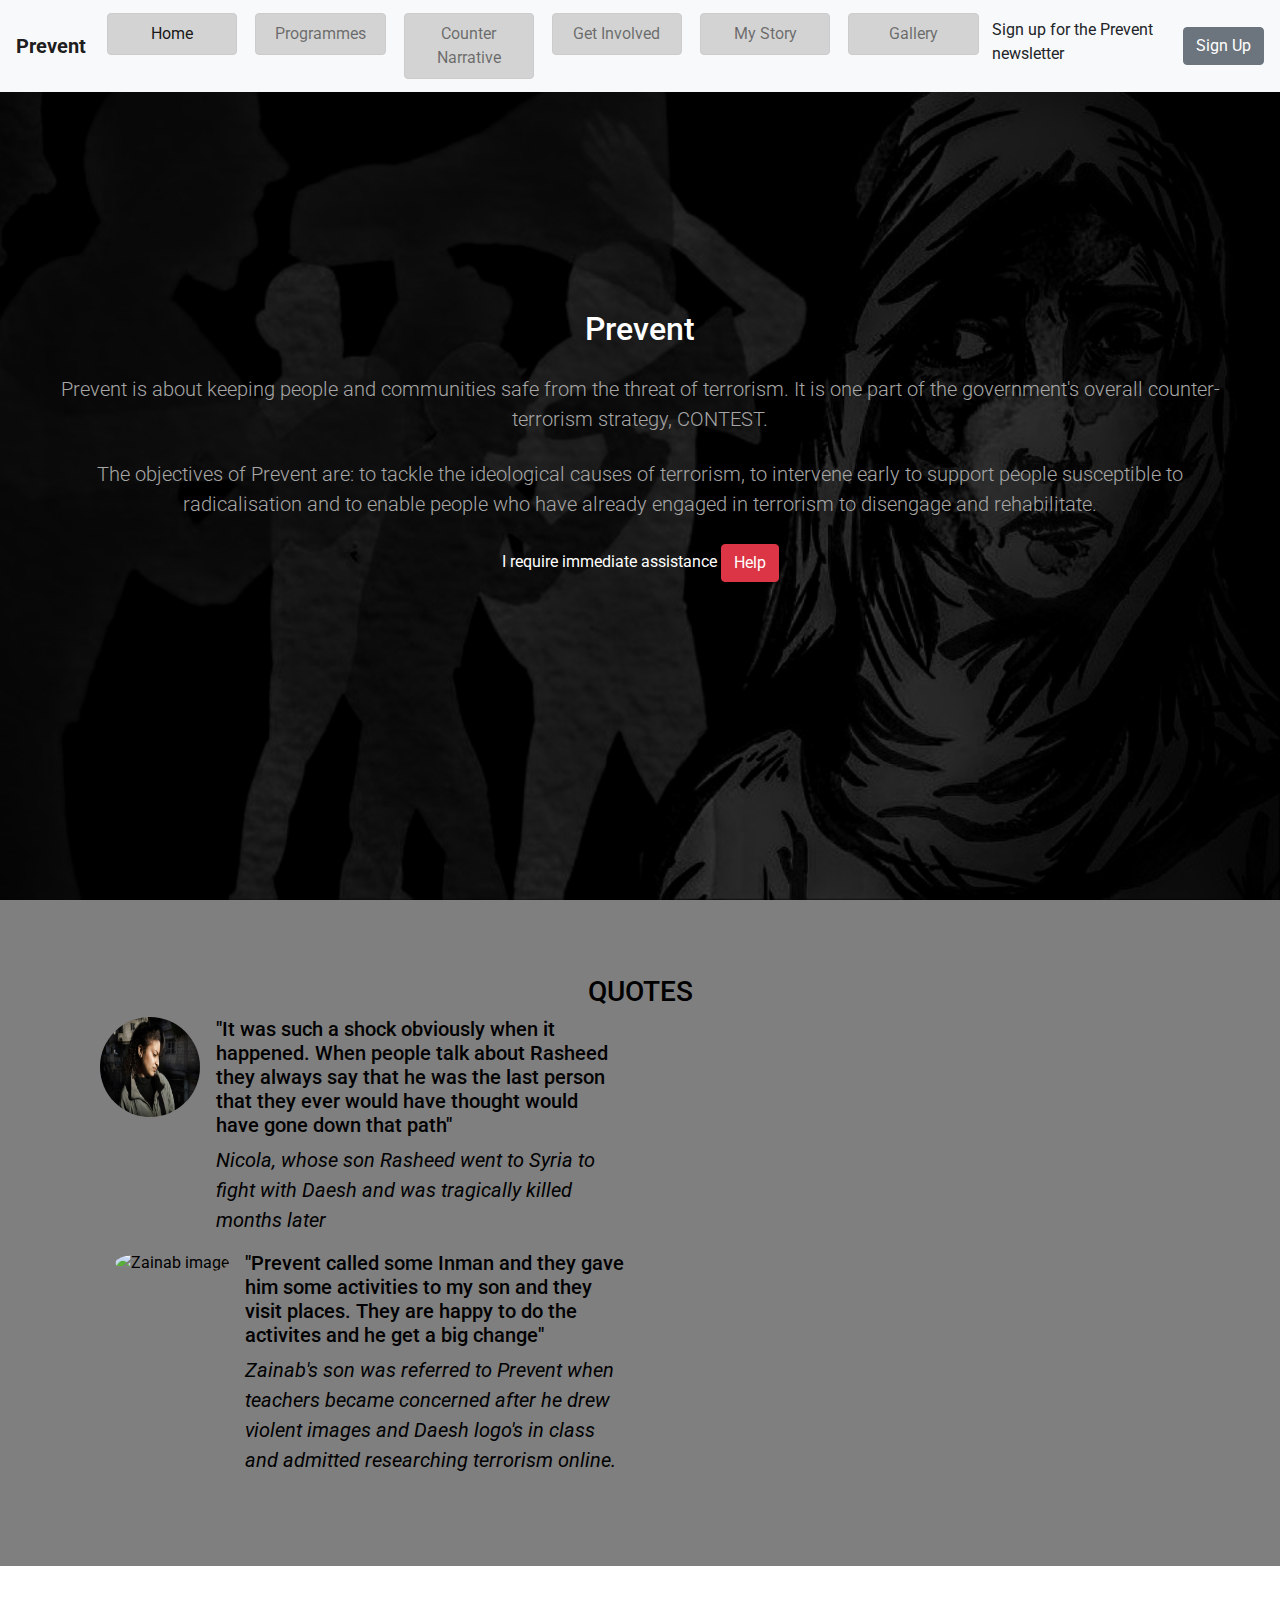
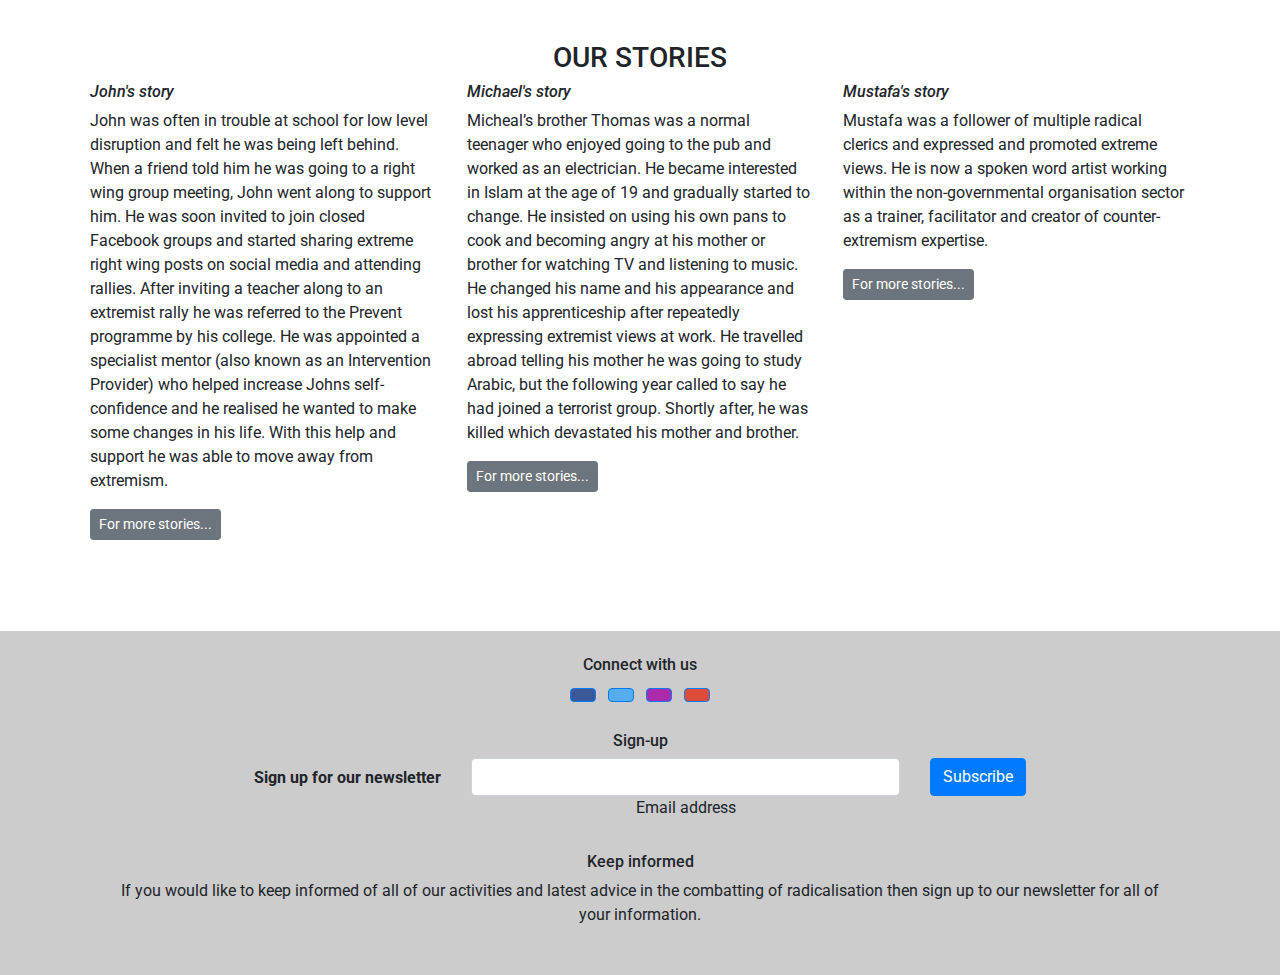
==== commit 7f660cd2: "changes to home page text" ====
--- a/index.html
+++ b/index.html
@@ -105,12 +105,10 @@
             <div class="col-12">
                 <!-- Callout style introduction to page with title and brief text -->
                 <section class="callout jumbotron text-center">
-                    <h1 class="jumbotron-header">Prevent</h1>
-                    <p class="lead">The aim of prevent is to stop people from becoming terrorists or supporting
-                        terrorism.
-                        The objectives of Prevent are to tackle the ideological causes of terrorism.
-                        Intervene early to support people susceptible to radicalisation.</p>
-                    <p class="lead">Prevent is one part of the government's overall counter-terrorism strategy, CONTEST. The aim of Prevent is to: tackle the ideological causes of terrorism. intervene early to support people susceptible to radicalisation. enable people who have already engaged in terrorism to disengage and rehabilitate.</p>
+                    <p>&nbsp;</p>
+                    <h2 class="jumbotron-header">Prevent</h2>
+                    <p class="lead">Prevent is about keeping people and communities safe from the threat of terrorism. It is one part of the government's overall counter-terrorism strategy, CONTEST.</p>
+                    <p class="lead">The objectives of Prevent are: to tackle the ideological causes of terrorism, to intervene early to support people susceptible to radicalisation and to enable people who have already engaged in terrorism to disengage and rehabilitate.</p>
                     <!-- immediate assistance drop down button section -->
                     <div class="form-group">
                         <label for="immediate-assistance-button">I require immediate assistance</label>
@@ -237,7 +235,7 @@
 
         <!-- Social Media contact links -->
         <section class="mb-4">
-            <h6>Social media links</h6>
+            <h6>Connect with us</h6>
             <!-- Facebook styled link in footer -->
             <a class="btn btn-primary btn-floating m-1" style="background-color: #3b5998" href="https://en-gb.facebook.com/" target="_blank" role="button"><i class="fab fa-facebook-f"></i></a>
             <!-- Twitter styled link in footer -->
--- a/assets/style.css
+++ b/assets/style.css
@@ -195,7 +195,7 @@
     text-align: center;
     padding: 20px;
     color: #db1717;
-    font-size: 3rem;
+    font-size: 2rem;
 }
 .immediatehelp div > p {
     font-size: larger;
